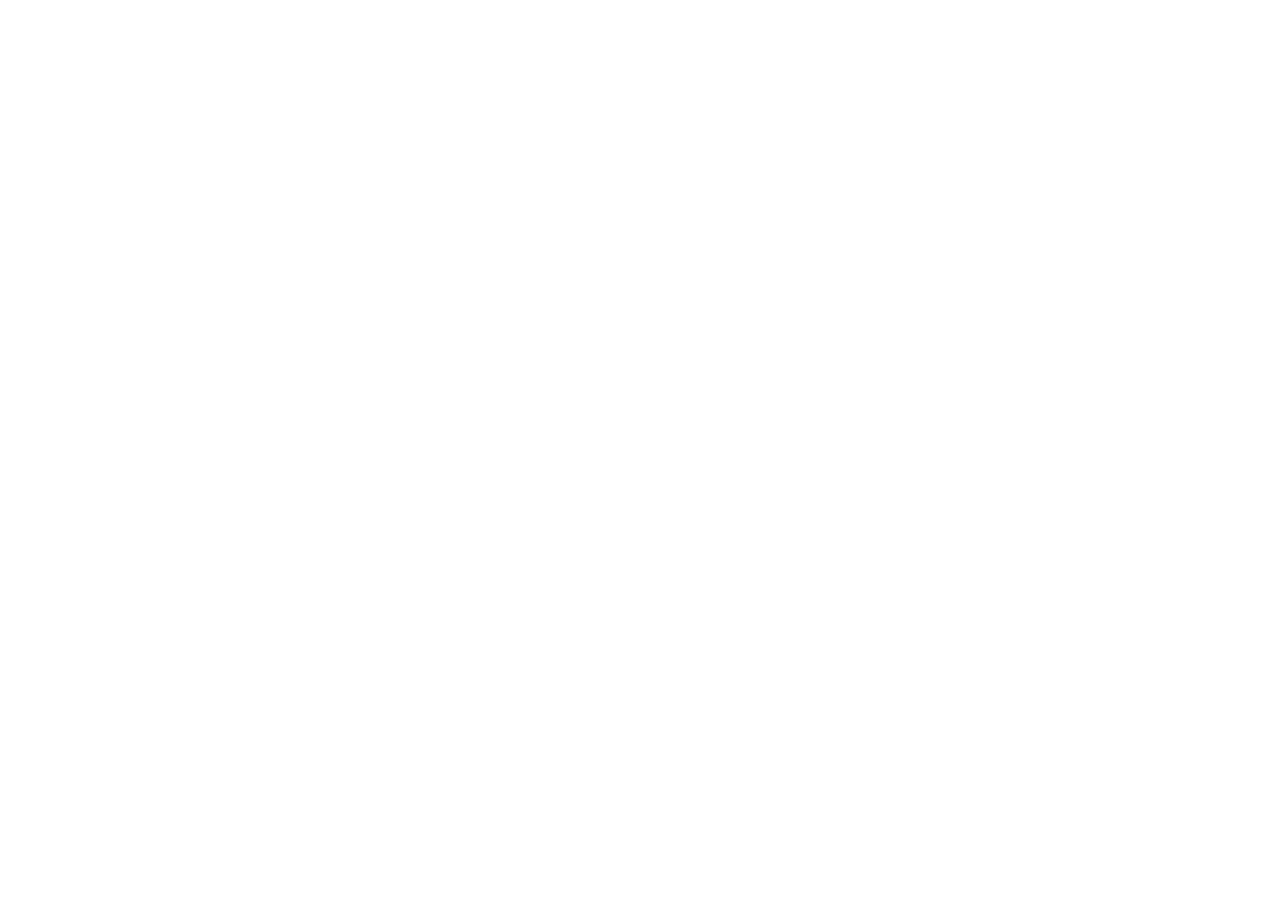
==== index.html @ e8c678ae "Added basic html files" ====
<!DOCTYPE html>
<html lang="en">
<head>
    <meta charset="UTF-8">
    <meta name="viewport" content="width=device-width, initial-scale=1.0">
    <meta name = "author" content = "Alina Tokarska">
    <title>TechHive</title>
</head>
<body>
    
</body>
</html>
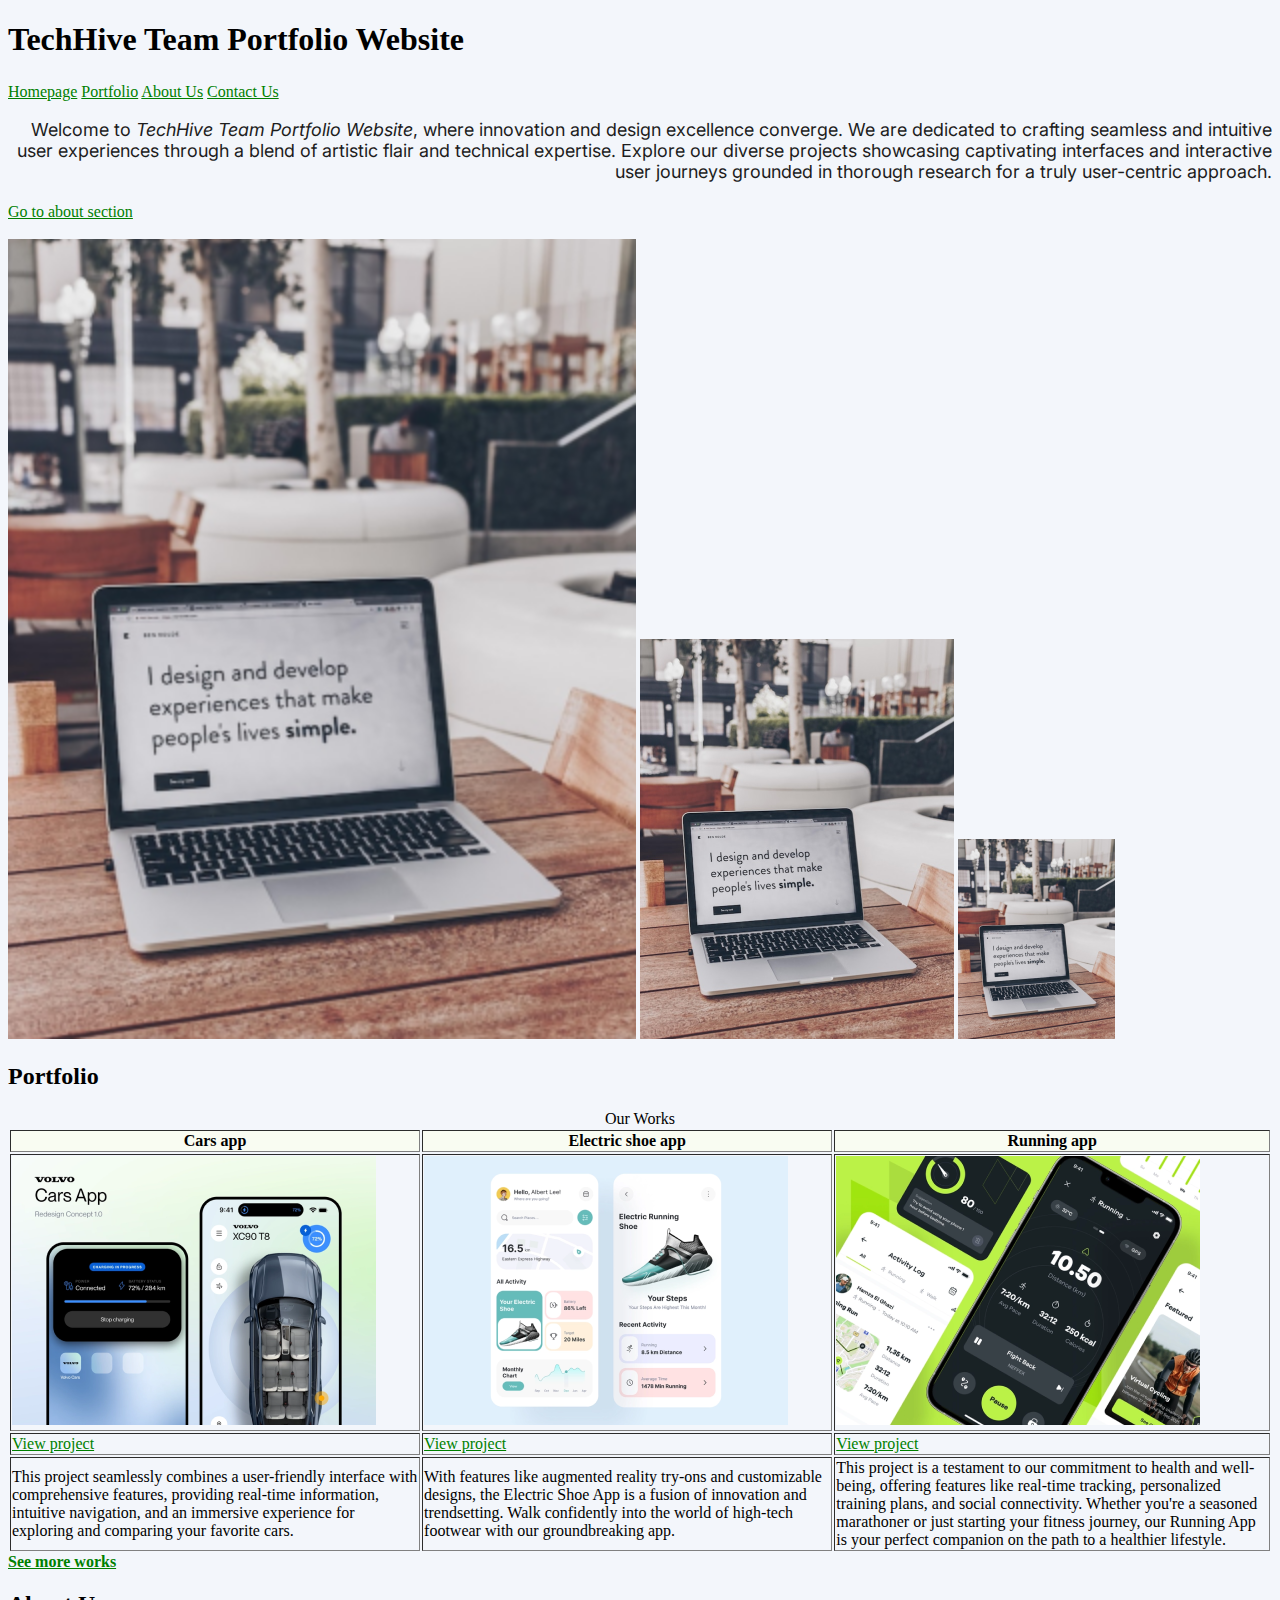
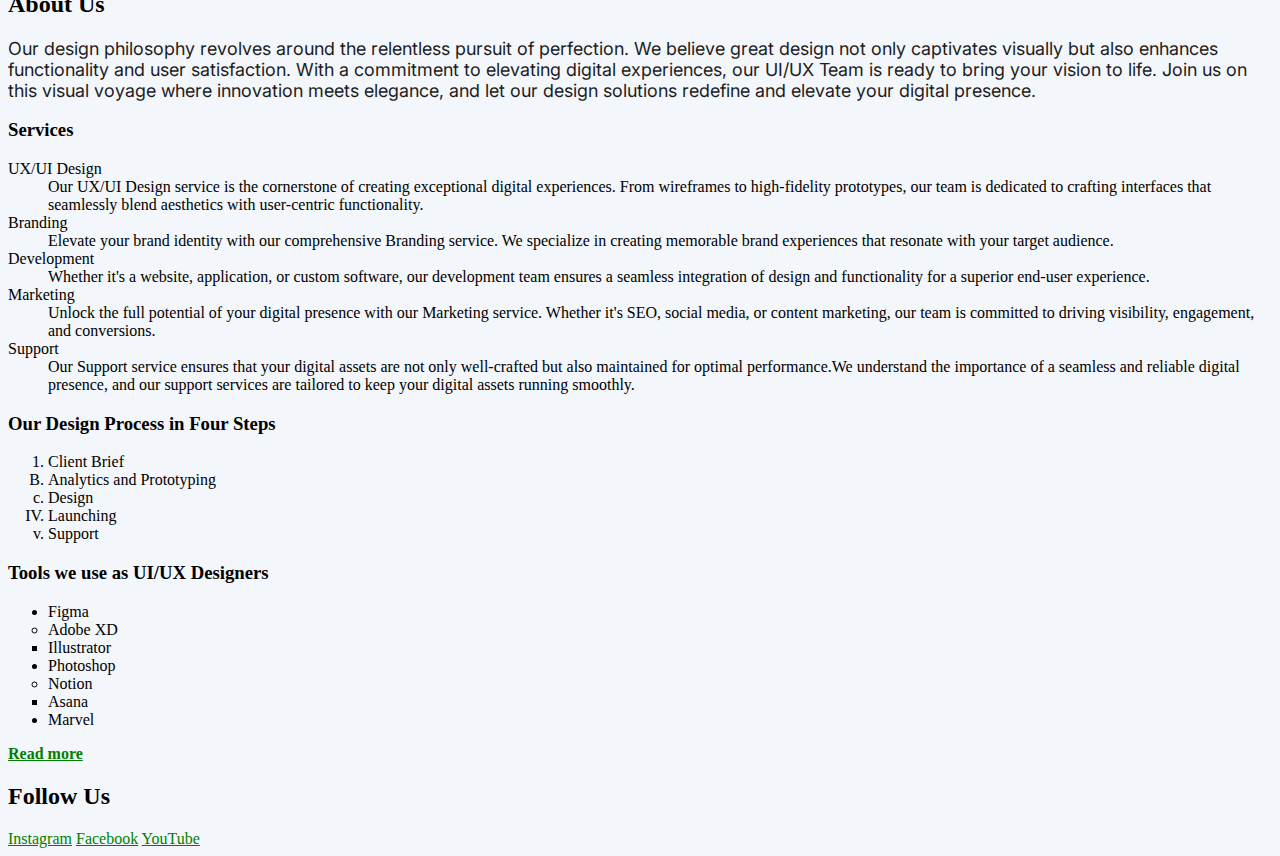
==== commit a52e4d8e: "Lab2-HTML" ====
--- a/index.html
+++ b/index.html
@@ -4,9 +4,88 @@
     <meta charset="UTF-8">
     <meta name="viewport" content="width=device-width, initial-scale=1.0">
     <meta name = "author" content = "Alina Tokarska">
+    <link rel="preconnect" href="https://fonts.googleapis.com">
+    <link rel="preconnect" href="https://fonts.gstatic.com" crossorigin>
+    <link href="https://fonts.googleapis.com/css2?family=Inter:wght@100..900&display=swap" rel="stylesheet">
     <title>TechHive</title>
 </head>
-<body>
+<body link="green" vlink="green" alink="pink" bgcolor="#F3F6FB"></body>
+    <h1>TechHive Team Portfolio Website</h1>
+    <a href="index.html">Homepage</a>
+    <a href="portfolio.html">Portfolio</a>
+    <a href="about.html">About Us</a>
+    <a href="contact.html">Contact Us</a>
+    <font face="Inter" color="#1D1D1D" size="4"><p align="right">Welcome to <i>TechHive Team Portfolio Website</i>, where innovation and design excellence converge.
+     We are dedicated to crafting seamless and intuitive user experiences through a blend of artistic flair and technical expertise. Explore our diverse projects showcasing captivating interfaces and interactive user journeys grounded in thorough research for a truly user-centric approach.</p></font>
+    <a href="#about">Go to about section</a><br><br>
+    <img src="img/Rectangle 12image.png" alt="" width="628px" height="800px">
+    <img src="img/Rectangle 12image.png" alt="">
+    <img src="img/Rectangle 12image.png" alt="" width="157px" height="200px">
+    <h2>Portfolio</h2>
+        <table border="1px solid black" frame="void">
+            <caption>Our Works</caption>
+            <tr bgcolor="#F9FCF2">
+                <th>Cars app</th>
+                <th>Electric shoe app</th>
+                <th>Running app</th>
+            </tr>
+            <tr>
+               <td><a href="img/Rectangle 11carsapp.png" target="_blank"><img src="img/Rectangle 11carsapp.png" alt=""></a></td>
+               <td><a href="img/Rectangle 11electricshoeapp.png" target="_blank"><img src="img/Rectangle 11electricshoeapp.png" alt=""></a></td>
+               <td><a href="img/Rectangle 11runningapp.png" target="_blank"><img src="img/Rectangle 11runningapp.png" alt=""></a></td>
+            </tr>
+            <tr>
+               <td><a href="project.html">View project</a></td>
+               <td><a href="project.html">View project</a></td>
+               <td><a href="project.html">View project</a></td>
+            </tr>
+            <tr>
+               <td>This project seamlessly combines a user-friendly interface with comprehensive features, providing real-time information, intuitive navigation, and an immersive experience for exploring and comparing your favorite cars. </td>
+               <td>With features like augmented reality try-ons and customizable designs, the Electric Shoe App is a fusion of innovation and trendsetting. Walk confidently into the world of high-tech footwear with our groundbreaking app.</td>
+               <td>This project is a testament to our commitment to health and well-being, offering features like real-time tracking, personalized training plans, and social connectivity. Whether you're a seasoned marathoner or just starting your fitness journey, our Running App is your perfect companion on the path to a healthier lifestyle. </td>
+            </tr>
+        </table>
+    <a href="portfolio.html#works" target="_blank"><b>See more works</b></a>
+
+    <a name="about"><h2>About Us</h2></a>
+    <font face="Inter" color="#1D1D1D" size="4"><p>Our design philosophy revolves around the relentless pursuit of perfection. We believe great design not only captivates visually but also enhances functionality and user satisfaction. With a commitment to elevating digital experiences, our UI/UX Team is ready to bring your vision to life. Join us on this visual voyage where innovation meets elegance, and let our design solutions redefine and elevate your digital presence.</p></font>
+    <h3>Services</h3>
+    <dl>
+        <dt>UX/UI Design</dt>
+        <dd>Our UX/UI Design service is the cornerstone of creating exceptional digital experiences. From wireframes to high-fidelity prototypes, our team is dedicated to crafting interfaces that seamlessly blend aesthetics with user-centric functionality. </dd>
+        <dt>Branding</dt>
+        <dd>Elevate your brand identity with our comprehensive Branding service. We specialize in creating memorable brand experiences that resonate with your target audience.</dd>
+        <dt>Development</dt>
+        <dd>Whether it's a website, application, or custom software, our development team ensures a seamless integration of design and functionality for a superior end-user experience.</dd>
+        <dt>Marketing</dt>
+        <dd>Unlock the full potential of your digital presence with our Marketing service. Whether it's SEO, social media, or content marketing, our team is committed to driving visibility, engagement, and conversions.</dd>
+        <dt>Support</dt>
+        <dd>Our Support service ensures that your digital assets are not only well-crafted but also maintained for optimal performance.We understand the importance of a seamless and reliable digital presence, and our support services are tailored to keep your digital assets running smoothly.</dd>
+    </dl>
+    <h3>Our Design Process in Four Steps</h3>
+    <ol>
+        <li>Client Brief</li>
+        <li type="A">Analytics and Prototyping</li>
+        <li type="a">Design</li>
+        <li type="I">Launching</li>
+        <li type="i">Support</li>
+    </ol>
+    <h3>Tools we use as UI/UX Designers</h3>
+    <ul>
+        <li>Figma</li>
+        <li type="circle">Adobe XD</li>
+        <li type="square">Illustrator</li>
+        <li>Photoshop</li>
+        <li type="circle">Notion</li>
+        <li type="square">Asana</li>
+        <li>Marvel</li>
+    </ul>
+    <a href="about.html" target="_blank"><b>Read more</b></a>
+
+    <h2>Follow Us</h2>
+    <a href="https://www.google.com.ua/?hl=uk">Instagram</a>
+    <a href="https://www.google.com.ua/?hl=uk">Facebook</a>
+    <a href="https://www.google.com.ua/?hl=uk">YouTube</a>
     
 </body>
 </html>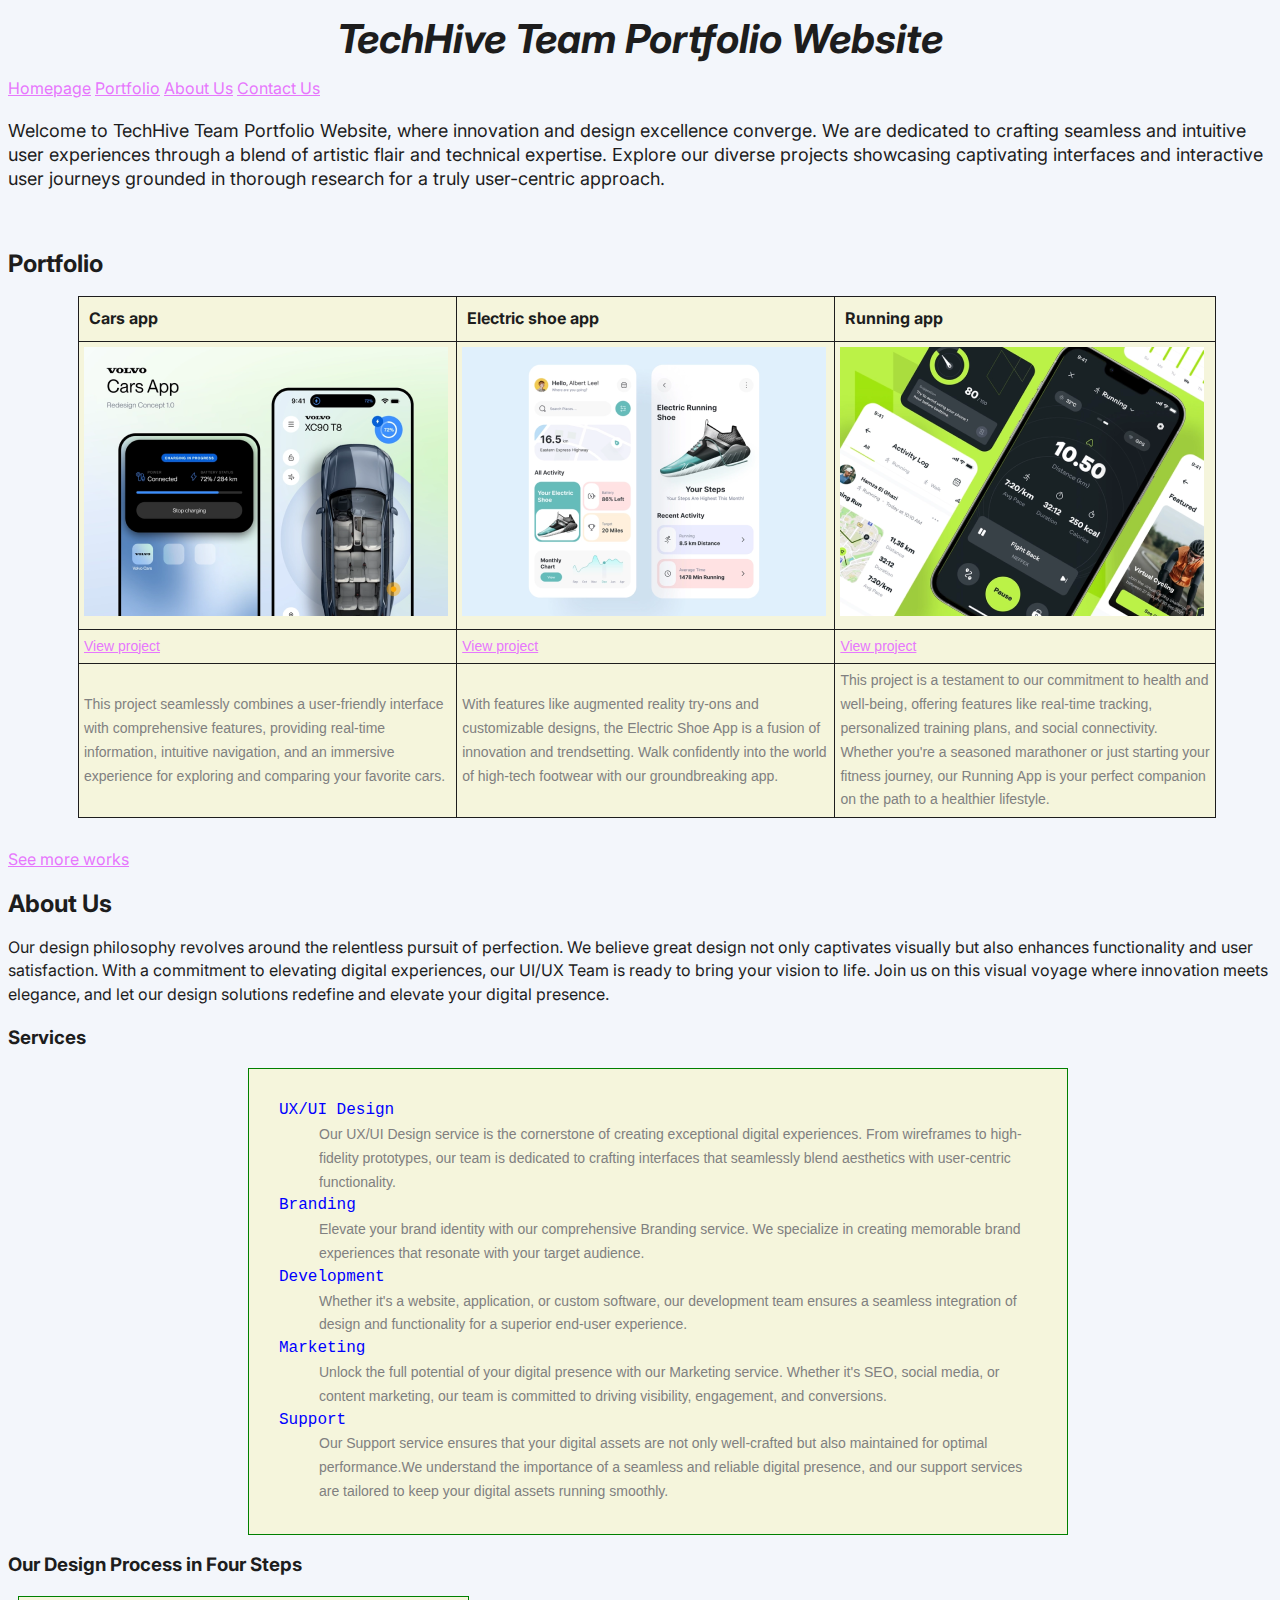
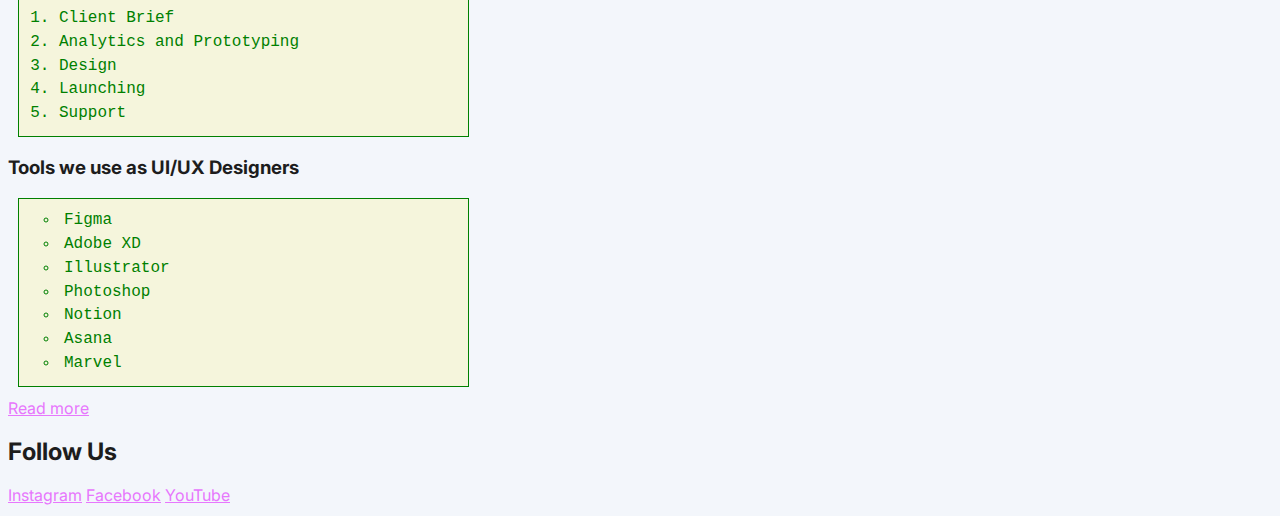
==== commit 93a2a9fd: "Lab3-CSS" ====
--- a/index.html
+++ b/index.html
@@ -4,35 +4,34 @@
     <meta charset="UTF-8">
     <meta name="viewport" content="width=device-width, initial-scale=1.0">
     <meta name = "author" content = "Alina Tokarska">
-    <link rel="preconnect" href="https://fonts.googleapis.com">
-    <link rel="preconnect" href="https://fonts.gstatic.com" crossorigin>
-    <link href="https://fonts.googleapis.com/css2?family=Inter:wght@100..900&display=swap" rel="stylesheet">
+    <link rel="stylesheet" href="styles.css" type="text/css">
     <title>TechHive</title>
+    <style>
+        a {
+            color: rgb(231, 119, 253) !important;
+        }
+    </style>
 </head>
-<body link="green" vlink="green" alink="pink" bgcolor="#F3F6FB"></body>
-    <h1>TechHive Team Portfolio Website</h1>
-    <a href="index.html">Homepage</a>
-    <a href="portfolio.html">Portfolio</a>
-    <a href="about.html">About Us</a>
-    <a href="contact.html">Contact Us</a>
-    <font face="Inter" color="#1D1D1D" size="4"><p align="right">Welcome to <i>TechHive Team Portfolio Website</i>, where innovation and design excellence converge.
+<body ></body>
+    <h1 id="main-header">TechHive Team Portfolio Website</h1>
+    <a href="index.html" class="nav">Homepage</a>
+    <a href="portfolio.html" class="nav">Portfolio</a>
+    <a href="about.html" class="nav">About Us</a>
+    <a href="contact.html" class="nav">Contact Us</a>
+    <p style="font-size: 18px;">Welcome to TechHive Team Portfolio Website, where innovation and design excellence converge.
      We are dedicated to crafting seamless and intuitive user experiences through a blend of artistic flair and technical expertise. Explore our diverse projects showcasing captivating interfaces and interactive user journeys grounded in thorough research for a truly user-centric approach.</p></font>
-    <a href="#about">Go to about section</a><br><br>
-    <img src="img/Rectangle 12image.png" alt="" width="628px" height="800px">
-    <img src="img/Rectangle 12image.png" alt="">
-    <img src="img/Rectangle 12image.png" alt="" width="157px" height="200px">
+   <br>
     <h2>Portfolio</h2>
-        <table border="1px solid black" frame="void">
-            <caption>Our Works</caption>
-            <tr bgcolor="#F9FCF2">
+        <table>
+            <tr>
                 <th>Cars app</th>
                 <th>Electric shoe app</th>
                 <th>Running app</th>
             </tr>
             <tr>
-               <td><a href="img/Rectangle 11carsapp.png" target="_blank"><img src="img/Rectangle 11carsapp.png" alt=""></a></td>
-               <td><a href="img/Rectangle 11electricshoeapp.png" target="_blank"><img src="img/Rectangle 11electricshoeapp.png" alt=""></a></td>
-               <td><a href="img/Rectangle 11runningapp.png" target="_blank"><img src="img/Rectangle 11runningapp.png" alt=""></a></td>
+               <td><img src="img/Rectangle 11carsapp.png" alt=""></td>
+               <td><img src="img/Rectangle 11electricshoeapp.png" alt=""></td>
+               <td><img src="img/Rectangle 11runningapp.png" alt=""></td>
             </tr>
             <tr>
                <td><a href="project.html">View project</a></td>
@@ -45,10 +44,10 @@
                <td>This project is a testament to our commitment to health and well-being, offering features like real-time tracking, personalized training plans, and social connectivity. Whether you're a seasoned marathoner or just starting your fitness journey, our Running App is your perfect companion on the path to a healthier lifestyle. </td>
             </tr>
         </table>
-    <a href="portfolio.html#works" target="_blank"><b>See more works</b></a>
+    <a href="portfolio.html#works" target="_blank" >See more works</a>
 
-    <a name="about"><h2>About Us</h2></a>
-    <font face="Inter" color="#1D1D1D" size="4"><p>Our design philosophy revolves around the relentless pursuit of perfection. We believe great design not only captivates visually but also enhances functionality and user satisfaction. With a commitment to elevating digital experiences, our UI/UX Team is ready to bring your vision to life. Join us on this visual voyage where innovation meets elegance, and let our design solutions redefine and elevate your digital presence.</p></font>
+    <h2>About Us</h2>
+    <p>Our design philosophy revolves around the relentless pursuit of perfection. We believe great design not only captivates visually but also enhances functionality and user satisfaction. With a commitment to elevating digital experiences, our UI/UX Team is ready to bring your vision to life. Join us on this visual voyage where innovation meets elegance, and let our design solutions redefine and elevate your digital presence.</p>
     <h3>Services</h3>
     <dl>
         <dt>UX/UI Design</dt>
@@ -65,22 +64,22 @@
     <h3>Our Design Process in Four Steps</h3>
     <ol>
         <li>Client Brief</li>
-        <li type="A">Analytics and Prototyping</li>
-        <li type="a">Design</li>
-        <li type="I">Launching</li>
-        <li type="i">Support</li>
+        <li>Analytics and Prototyping</li>
+        <li>Design</li>
+        <li>Launching</li>
+        <li>Support</li>
     </ol>
     <h3>Tools we use as UI/UX Designers</h3>
     <ul>
         <li>Figma</li>
-        <li type="circle">Adobe XD</li>
-        <li type="square">Illustrator</li>
+        <li>Adobe XD</li>
+        <li>Illustrator</li>
         <li>Photoshop</li>
-        <li type="circle">Notion</li>
-        <li type="square">Asana</li>
+        <li>Notion</li>
+        <li>Asana</li>
         <li>Marvel</li>
     </ul>
-    <a href="about.html" target="_blank"><b>Read more</b></a>
+    <a href="about.html" target="_blank">Read more</a>
 
     <h2>Follow Us</h2>
     <a href="https://www.google.com.ua/?hl=uk">Instagram</a>
--- a/styles.css
+++ b/styles.css
@@ -0,0 +1,94 @@
+@import url('https://fonts.googleapis.com/css2?family=Inter:wght@100..900&display=swap');
+
+body{
+    font-family: "Inter", sans-serif;
+    font-size: 16px;
+    color: #1D1D1D;
+    font-style: normal;
+    line-height: 23.8px;
+    text-align: left;
+    background-color: #F3F6FB;
+}
+
+.nav{
+    color: green;
+}
+
+#main-header{
+    font-style: italic;
+    text-align: center;
+    font-size: 40px;
+}
+
+
+ul{
+    width: 30%;
+    height: 30%;
+    color: green;
+    font-family: monospace;
+    margin: 10px;
+    border: 1px solid green;
+    background-color:beige;
+    padding: 10px 30px 10px 40px ;
+}
+ul li{
+    padding-left: 5px;
+    list-style-type:circle;
+}
+
+
+
+ol{
+    width: 30%;
+    height: 30%;
+    color: green;
+    font-family: monospace;
+    margin: 10px;
+    border: 1px solid green;
+    background-color:beige;
+    padding: 10px 30px 10px 40px ;
+}
+
+
+
+dl{
+    width: 60%;
+    height: 60%;
+    color: green;
+    font-family: monospace;
+    margin-left: 240px;
+    border: 1px solid green;
+    background-color:beige;
+    padding: 30px;
+}
+dt{
+    color: blue;
+}
+dd{
+    color: gray;
+    font-family: Verdana, Geneva, Tahoma, sans-serif;
+    font-size: 14px;
+}
+
+
+
+table,td,th{
+    border: 1px solid #1D1D1D;
+    border-collapse: collapse;
+}
+table{
+    width: 90%;
+    height: 70%;
+    color: gray;
+    margin: 10px 0px 30px 70px ;
+    background-color: beige;
+}
+td{
+    font-size: 14px;
+    font-family: Verdana, Geneva, Tahoma, sans-serif;
+    padding: 5px;
+}
+th{
+    color: #1D1D1D;
+    padding: 10px;
+}
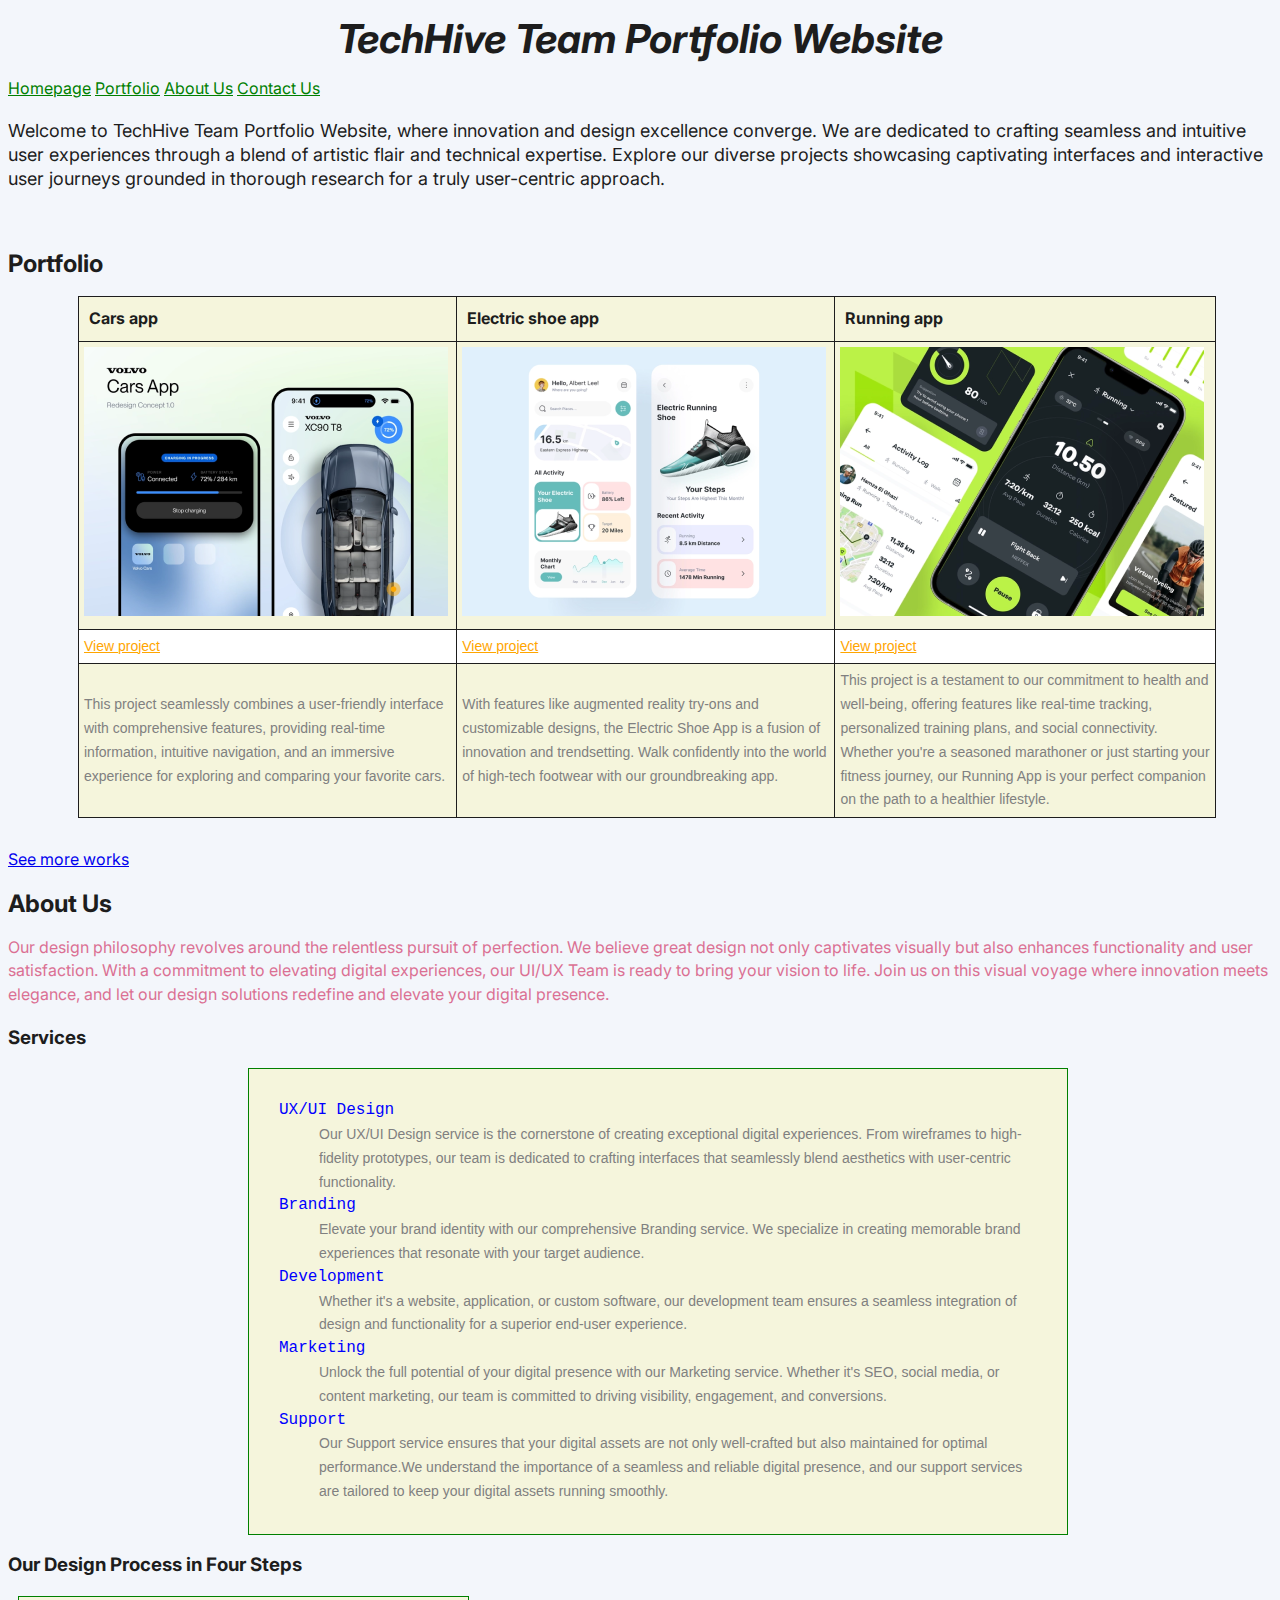
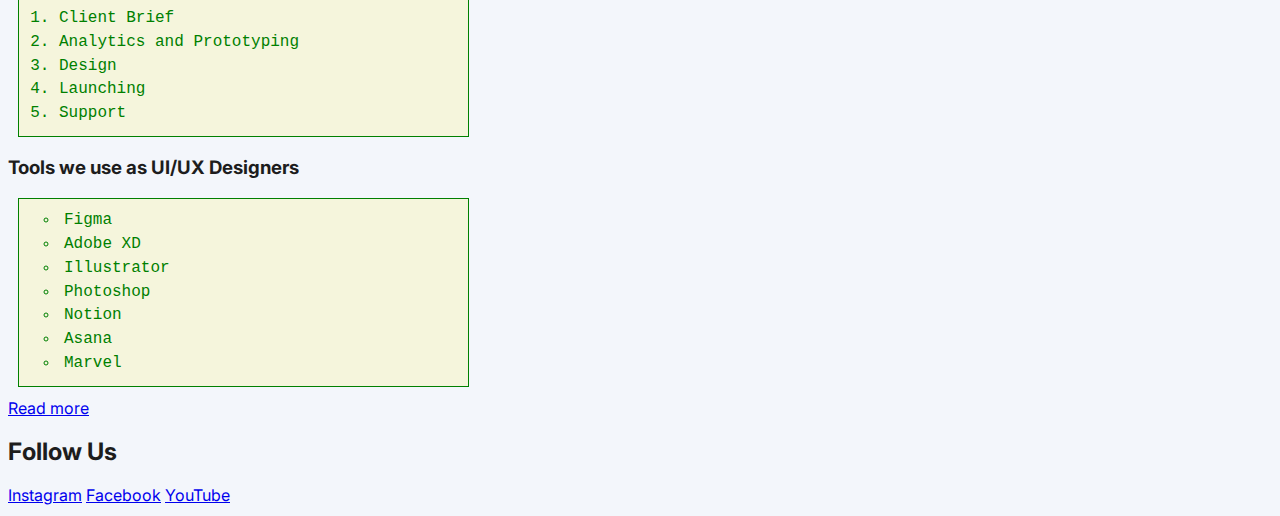
==== commit c608b40d: "Lab4-selectors" ====
--- a/index.html
+++ b/index.html
@@ -6,47 +6,45 @@
     <meta name = "author" content = "Alina Tokarska">
     <link rel="stylesheet" href="styles.css" type="text/css">
     <title>TechHive</title>
-    <style>
-        a {
-            color: rgb(231, 119, 253) !important;
-        }
-    </style>
 </head>
 <body ></body>
     <h1 id="main-header">TechHive Team Portfolio Website</h1>
-    <a href="index.html" class="nav">Homepage</a>
-    <a href="portfolio.html" class="nav">Portfolio</a>
-    <a href="about.html" class="nav">About Us</a>
-    <a href="contact.html" class="nav">Contact Us</a>
+    <div class="nav">
+        <a href="index.html">Homepage</a>
+        <a href="portfolio.html">Portfolio</a>
+        <a href="about.html">About Us</a>
+        <a href="contact.html">Contact Us</a>
+    </div>
+   
     <p style="font-size: 18px;">Welcome to TechHive Team Portfolio Website, where innovation and design excellence converge.
      We are dedicated to crafting seamless and intuitive user experiences through a blend of artistic flair and technical expertise. Explore our diverse projects showcasing captivating interfaces and interactive user journeys grounded in thorough research for a truly user-centric approach.</p></font>
    <br>
     <h2>Portfolio</h2>
         <table>
-            <tr>
+            <tr >
                 <th>Cars app</th>
                 <th>Electric shoe app</th>
                 <th>Running app</th>
             </tr>
-            <tr>
-               <td><img src="img/Rectangle 11carsapp.png" alt=""></td>
+            <tr >
+               <td ><img src="img/Rectangle 11carsapp.png" alt=""></td>
                <td><img src="img/Rectangle 11electricshoeapp.png" alt=""></td>
-               <td><img src="img/Rectangle 11runningapp.png" alt=""></td>
+               <td ><img src="img/Rectangle 11runningapp.png" alt=""></td>
             </tr>
-            <tr>
+            <tr class="row-white">
                <td><a href="project.html">View project</a></td>
                <td><a href="project.html">View project</a></td>
                <td><a href="project.html">View project</a></td>
             </tr>
             <tr>
-               <td>This project seamlessly combines a user-friendly interface with comprehensive features, providing real-time information, intuitive navigation, and an immersive experience for exploring and comparing your favorite cars. </td>
+               <td >This project seamlessly combines a user-friendly interface with comprehensive features, providing real-time information, intuitive navigation, and an immersive experience for exploring and comparing your favorite cars. </td>
                <td>With features like augmented reality try-ons and customizable designs, the Electric Shoe App is a fusion of innovation and trendsetting. Walk confidently into the world of high-tech footwear with our groundbreaking app.</td>
                <td>This project is a testament to our commitment to health and well-being, offering features like real-time tracking, personalized training plans, and social connectivity. Whether you're a seasoned marathoner or just starting your fitness journey, our Running App is your perfect companion on the path to a healthier lifestyle. </td>
             </tr>
         </table>
     <a href="portfolio.html#works" target="_blank" >See more works</a>
 
-    <h2>About Us</h2>
+    <h2 id="aboutHeader">About Us</h2>
     <p>Our design philosophy revolves around the relentless pursuit of perfection. We believe great design not only captivates visually but also enhances functionality and user satisfaction. With a commitment to elevating digital experiences, our UI/UX Team is ready to bring your vision to life. Join us on this visual voyage where innovation meets elegance, and let our design solutions redefine and elevate your digital presence.</p>
     <h3>Services</h3>
     <dl>
--- a/styles.css
+++ b/styles.css
@@ -10,9 +10,20 @@
     background-color: #F3F6FB;
 }
 
-.nav{
+
+.nav a{
     color: green;
 }
+
+#aboutHeader+p{
+    color: palevioletred;
+}
+
+td>a{
+    color: orange;
+}
+
+
 
 #main-header{
     font-style: italic;
@@ -92,3 +103,7 @@
     color: #1D1D1D;
     padding: 10px;
 }
+
+.row-white>td{
+    background-color: white;
+}
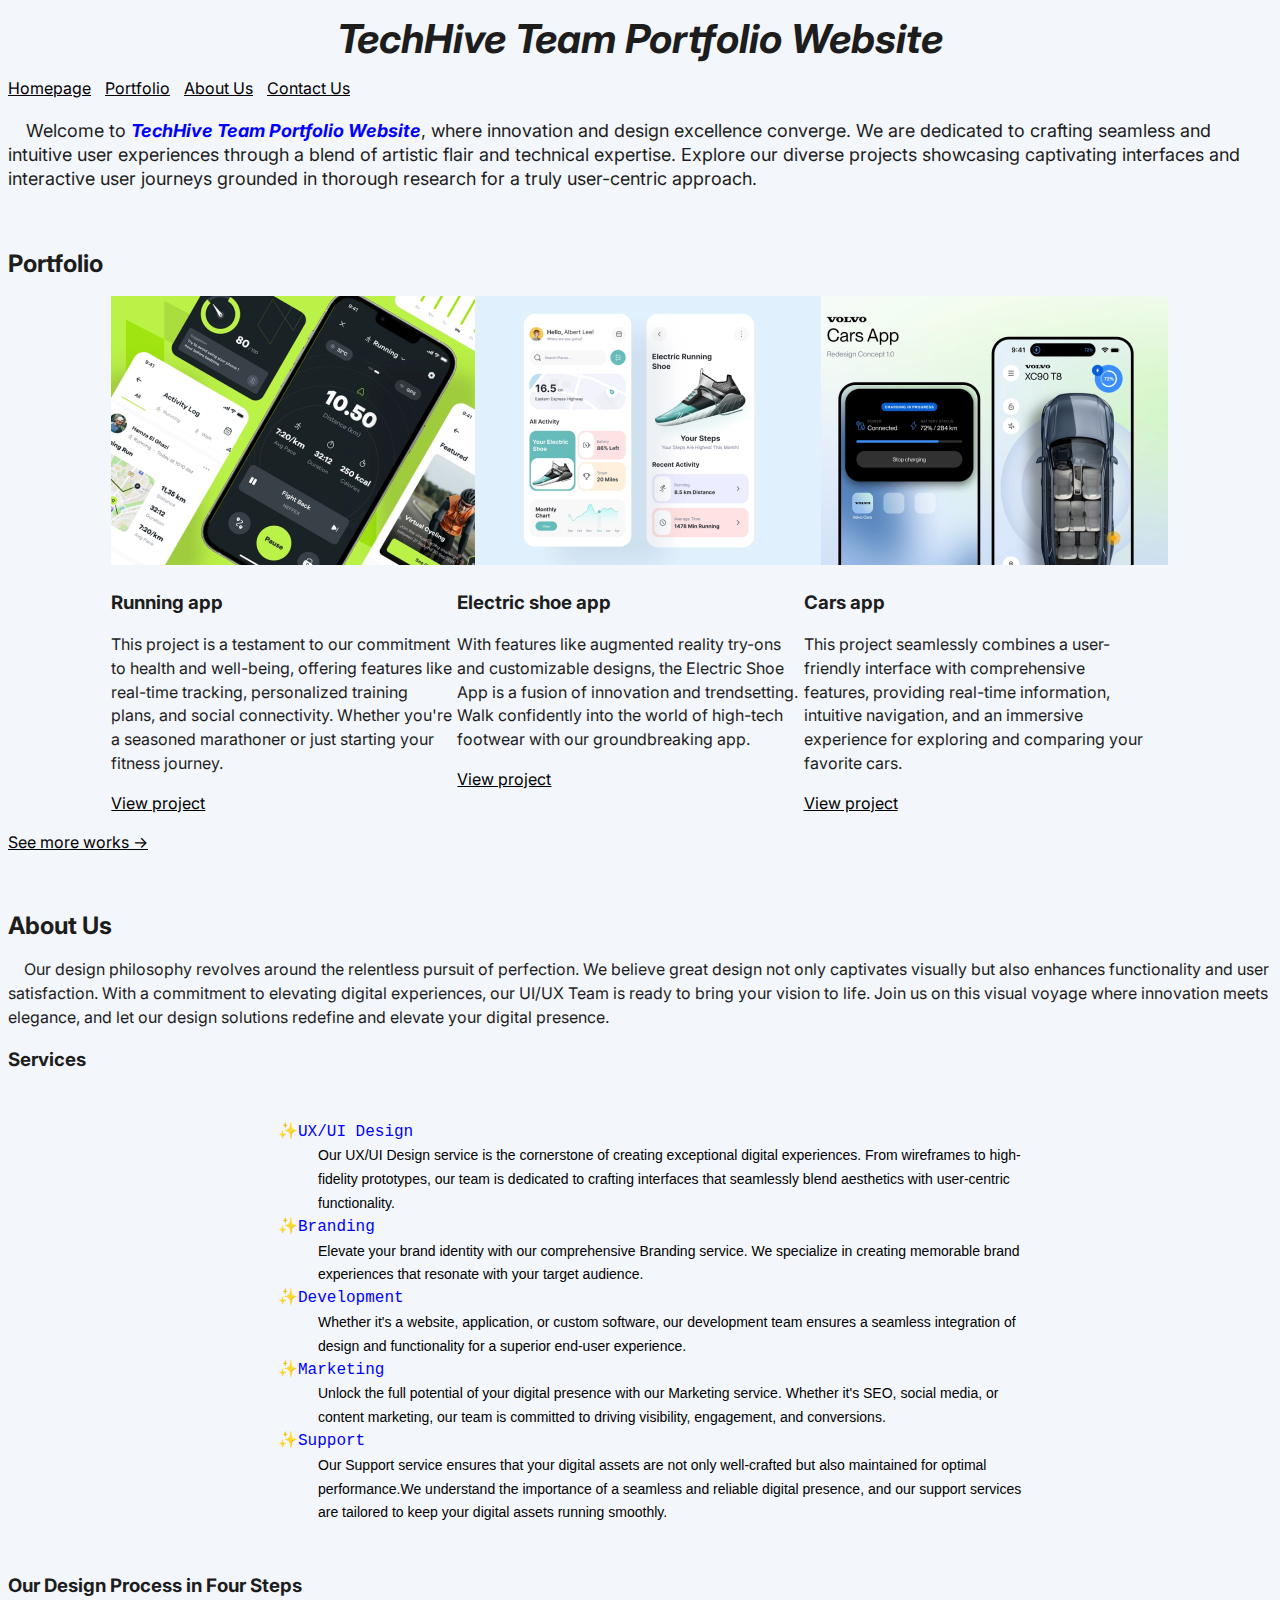
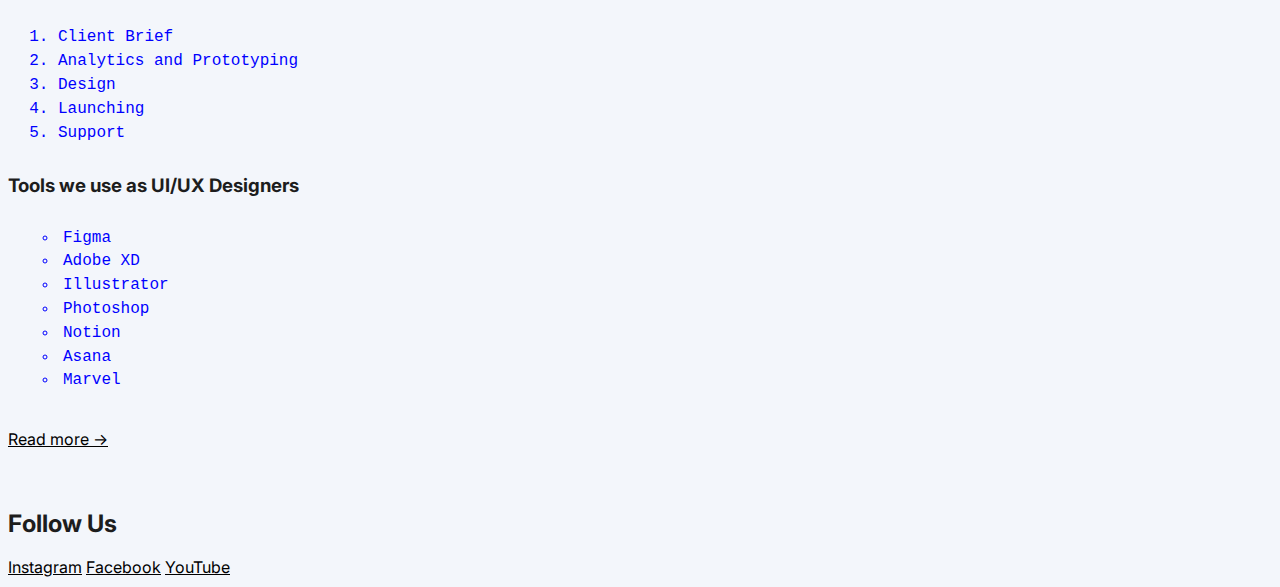
==== commit dbec207f: "Lab5-pseudoclasses" ====
--- a/index.html
+++ b/index.html
@@ -7,7 +7,7 @@
     <link rel="stylesheet" href="styles.css" type="text/css">
     <title>TechHive</title>
 </head>
-<body ></body>
+<body >
     <h1 id="main-header">TechHive Team Portfolio Website</h1>
     <div class="nav">
         <a href="index.html">Homepage</a>
@@ -16,37 +16,39 @@
         <a href="contact.html">Contact Us</a>
     </div>
    
-    <p style="font-size: 18px;">Welcome to TechHive Team Portfolio Website, where innovation and design excellence converge.
+    <p style="font-size: 18px;">Welcome to <span>TechHive Team Portfolio Website</span>, where innovation and design excellence converge.
      We are dedicated to crafting seamless and intuitive user experiences through a blend of artistic flair and technical expertise. Explore our diverse projects showcasing captivating interfaces and interactive user journeys grounded in thorough research for a truly user-centric approach.</p></font>
    <br>
     <h2>Portfolio</h2>
-        <table>
-            <tr >
-                <th>Cars app</th>
-                <th>Electric shoe app</th>
-                <th>Running app</th>
-            </tr>
-            <tr >
-               <td ><img src="img/Rectangle 11carsapp.png" alt=""></td>
-               <td><img src="img/Rectangle 11electricshoeapp.png" alt=""></td>
-               <td ><img src="img/Rectangle 11runningapp.png" alt=""></td>
-            </tr>
-            <tr class="row-white">
-               <td><a href="project.html">View project</a></td>
-               <td><a href="project.html">View project</a></td>
-               <td><a href="project.html">View project</a></td>
-            </tr>
-            <tr>
-               <td >This project seamlessly combines a user-friendly interface with comprehensive features, providing real-time information, intuitive navigation, and an immersive experience for exploring and comparing your favorite cars. </td>
-               <td>With features like augmented reality try-ons and customizable designs, the Electric Shoe App is a fusion of innovation and trendsetting. Walk confidently into the world of high-tech footwear with our groundbreaking app.</td>
-               <td>This project is a testament to our commitment to health and well-being, offering features like real-time tracking, personalized training plans, and social connectivity. Whether you're a seasoned marathoner or just starting your fitness journey, our Running App is your perfect companion on the path to a healthier lifestyle. </td>
-            </tr>
-        </table>
-    <a href="portfolio.html#works" target="_blank" >See more works</a>
+        <div class="projects">
+            <div>
+                <img src="img/Rectangle 11carsapp.png" alt="">
+                <h3>Cars app</h3>
+                <p>This project seamlessly combines a user-friendly interface with comprehensive features, providing real-time information, intuitive navigation, and an immersive experience for exploring and comparing your favorite cars.</p>
+                <a href="project.html">View project</a>
+            </div>
+            <div>
+                <img src="img/Rectangle 11electricshoeapp.png" alt="">
+                <h3>Electric shoe app</h3>
+                <p>With features like augmented reality try-ons and customizable designs, the Electric Shoe App is a fusion of innovation and trendsetting. Walk confidently into the world of high-tech footwear with our groundbreaking app.</p>
+                <a href="project.html">View project</a>
+            </div>
+            <div>
+                <img src="img/Rectangle 11runningapp.png" alt="">
+                <h3>Running app</h3>
+                <p>This project is a testament to our commitment to health and well-being, offering features like real-time tracking, personalized training plans, and social connectivity. Whether you're a seasoned marathoner or just starting your fitness journey.</p>
+                <a href="project.html">View project</a>
+            </div>
+    </div>
 
-    <h2 id="aboutHeader">About Us</h2>
-    <p>Our design philosophy revolves around the relentless pursuit of perfection. We believe great design not only captivates visually but also enhances functionality and user satisfaction. With a commitment to elevating digital experiences, our UI/UX Team is ready to bring your vision to life. Join us on this visual voyage where innovation meets elegance, and let our design solutions redefine and elevate your digital presence.</p>
-    <h3>Services</h3>
+<div class="see-more">
+    <a href="portfolio.html#works" target="_blank"  >See more works</a>
+</div>
+        <h2 id="aboutHeader">About Us</h2>
+        <p>Our design philosophy revolves around the relentless pursuit of perfection. We believe great design not only captivates visually but also enhances functionality and user satisfaction. With a commitment to elevating digital experiences, our UI/UX Team is ready to bring your vision to life. Join us on this visual voyage where innovation meets elegance, and let our design solutions redefine and elevate your digital presence.</p>
+        <h3>Services</h3>
+    
+  
     <dl>
         <dt>UX/UI Design</dt>
         <dd>Our UX/UI Design service is the cornerstone of creating exceptional digital experiences. From wireframes to high-fidelity prototypes, our team is dedicated to crafting interfaces that seamlessly blend aesthetics with user-centric functionality. </dd>
@@ -77,7 +79,10 @@
         <li>Asana</li>
         <li>Marvel</li>
     </ul>
-    <a href="about.html" target="_blank">Read more</a>
+    
+    <div class="see-more">
+        <a href="about.html" target="_blank">Read more</a>
+    </div>
 
     <h2>Follow Us</h2>
     <a href="https://www.google.com.ua/?hl=uk">Instagram</a>
--- a/styles.css
+++ b/styles.css
@@ -10,18 +10,69 @@
     background-color: #F3F6FB;
 }
 
-
 .nav a{
-    color: green;
+    margin-right: 10px;
 }
 
-#aboutHeader+p{
-    color: palevioletred;
+
+
+
+
+/* lab5 */
+a:link{
+    color: black;
+}
+a:visited{
+    color:gray;
+}
+a:active{
+    color:yellow;
+}
+a:hover{
+    color:rgb(128, 128, 251);
+}
+span{
+    color: blue;
+    font-style: italic;
+    font-weight: bold;
+}
+.projects div{
+    float: right;
+    width: 30%;
+    margin-right: 0.3em;
+  
+}
+div.projects{
+    width: 90%;
+    position: relative;
+    left: 0.25em;
+}
+#aboutHeader{
+    clear: right;
+}
+.see-more{
+    clear: right;
+    padding-top: 15px;
+    padding-bottom: 40px;
+}
+p{
+    text-indent: 1em;
+}
+p:first-child{
+    text-indent: 0;
+}
+.projects p{
+    text-indent: 0;
+}
+.see-more a:after{
+    content: " →";
+}
+dt:before{
+    content:"✨";
 }
 
-td>a{
-    color: orange;
-}
+
+
 
 
 
@@ -35,11 +86,9 @@
 ul{
     width: 30%;
     height: 30%;
-    color: green;
+    color: blue;
     font-family: monospace;
     margin: 10px;
-    border: 1px solid green;
-    background-color:beige;
     padding: 10px 30px 10px 40px ;
 }
 ul li{
@@ -52,11 +101,9 @@
 ol{
     width: 30%;
     height: 30%;
-    color: green;
+    color: blue;
     font-family: monospace;
     margin: 10px;
-    border: 1px solid green;
-    background-color:beige;
     padding: 10px 30px 10px 40px ;
 }
 
@@ -65,18 +112,15 @@
 dl{
     width: 60%;
     height: 60%;
-    color: green;
     font-family: monospace;
     margin-left: 240px;
-    border: 1px solid green;
-    background-color:beige;
     padding: 30px;
 }
 dt{
     color: blue;
 }
 dd{
-    color: gray;
+    color: rgb(0, 0, 0);
     font-family: Verdana, Geneva, Tahoma, sans-serif;
     font-size: 14px;
 }
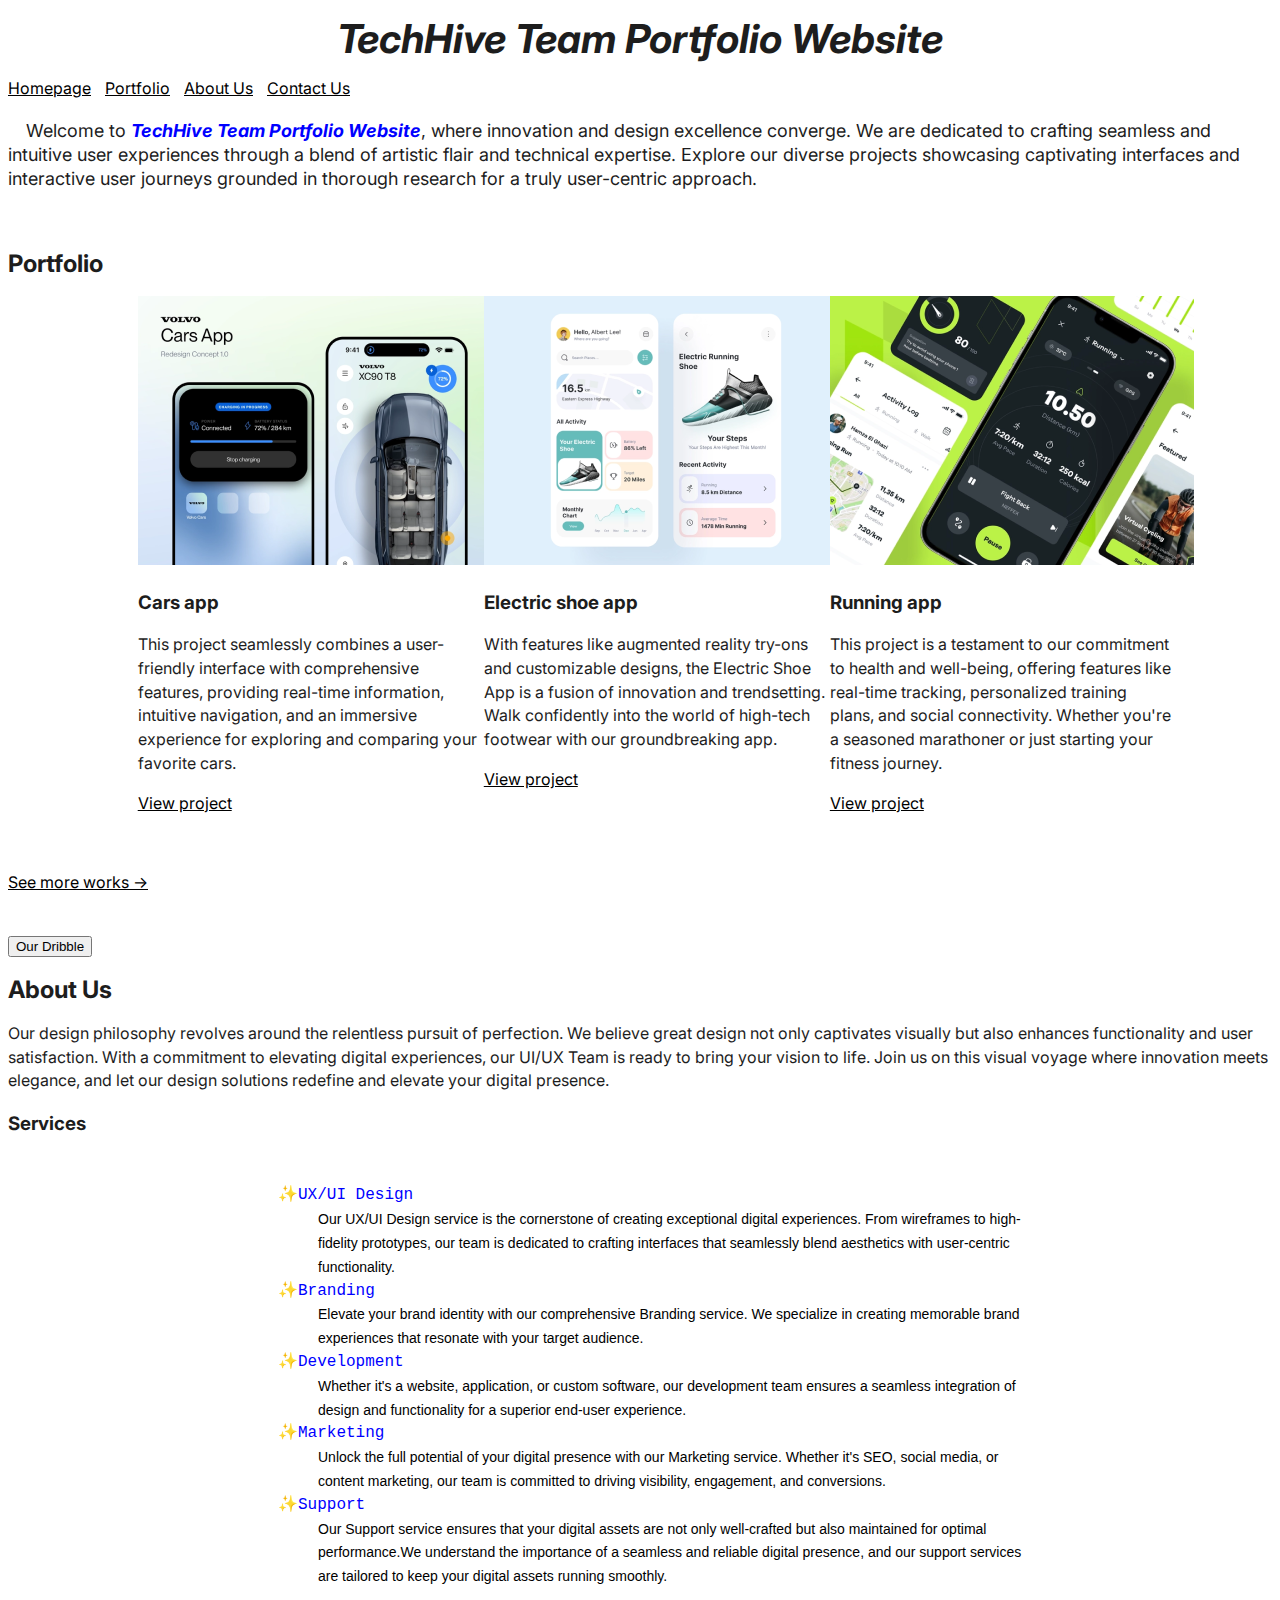
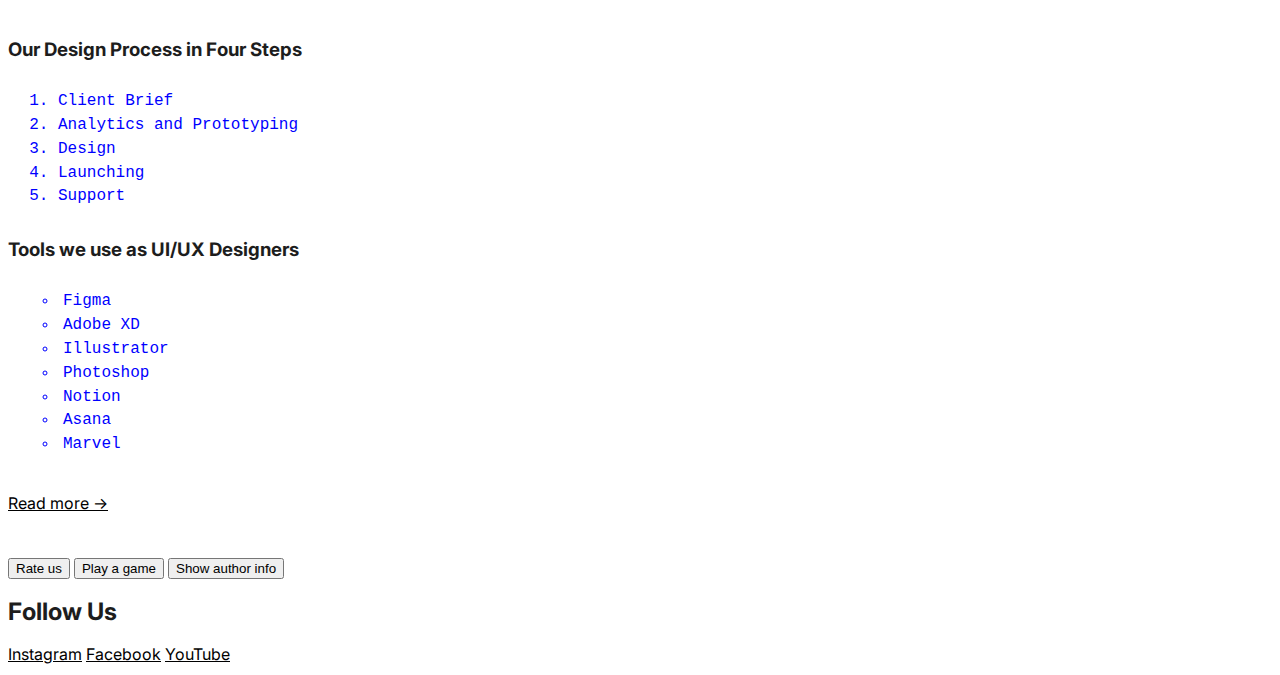
==== commit 054e127f: "Lab6-basicJS" ====
--- a/index.html
+++ b/index.html
@@ -15,9 +15,11 @@
         <a href="about.html">About Us</a>
         <a href="contact.html">Contact Us</a>
     </div>
-   
+   <div>
     <p style="font-size: 18px;">Welcome to <span>TechHive Team Portfolio Website</span>, where innovation and design excellence converge.
-     We are dedicated to crafting seamless and intuitive user experiences through a blend of artistic flair and technical expertise. Explore our diverse projects showcasing captivating interfaces and interactive user journeys grounded in thorough research for a truly user-centric approach.</p></font>
+        We are dedicated to crafting seamless and intuitive user experiences through a blend of artistic flair and technical expertise. Explore our diverse projects showcasing captivating interfaces and interactive user journeys grounded in thorough research for a truly user-centric approach.</p>
+   </div>
+  
    <br>
     <h2>Portfolio</h2>
         <div class="projects">
@@ -44,12 +46,15 @@
 <div class="see-more">
     <a href="portfolio.html#works" target="_blank"  >See more works</a>
 </div>
-        <h2 id="aboutHeader">About Us</h2>
-        <p>Our design philosophy revolves around the relentless pursuit of perfection. We believe great design not only captivates visually but also enhances functionality and user satisfaction. With a commitment to elevating digital experiences, our UI/UX Team is ready to bring your vision to life. Join us on this visual voyage where innovation meets elegance, and let our design solutions redefine and elevate your digital presence.</p>
-        <h3>Services</h3>
+<button onclick="changeLoc()">Our Dribble</button>
+
+
+<h2 id="aboutHeader">About Us</h2>
+<p>Our design philosophy revolves around the relentless pursuit of perfection. We believe great design not only captivates visually but also enhances functionality and user satisfaction. With a commitment to elevating digital experiences, our UI/UX Team is ready to bring your vision to life. Join us on this visual voyage where innovation meets elegance, and let our design solutions redefine and elevate your digital presence.</p>
+<h3>Services</h3>
     
   
-    <dl>
+<dl>
         <dt>UX/UI Design</dt>
         <dd>Our UX/UI Design service is the cornerstone of creating exceptional digital experiences. From wireframes to high-fidelity prototypes, our team is dedicated to crafting interfaces that seamlessly blend aesthetics with user-centric functionality. </dd>
         <dt>Branding</dt>
@@ -60,17 +65,17 @@
         <dd>Unlock the full potential of your digital presence with our Marketing service. Whether it's SEO, social media, or content marketing, our team is committed to driving visibility, engagement, and conversions.</dd>
         <dt>Support</dt>
         <dd>Our Support service ensures that your digital assets are not only well-crafted but also maintained for optimal performance.We understand the importance of a seamless and reliable digital presence, and our support services are tailored to keep your digital assets running smoothly.</dd>
-    </dl>
-    <h3>Our Design Process in Four Steps</h3>
-    <ol>
+</dl>
+<h3>Our Design Process in Four Steps</h3>
+<ol>
         <li>Client Brief</li>
         <li>Analytics and Prototyping</li>
         <li>Design</li>
         <li>Launching</li>
         <li>Support</li>
-    </ol>
-    <h3>Tools we use as UI/UX Designers</h3>
-    <ul>
+</ol>
+<h3>Tools we use as UI/UX Designers</h3>
+<ul>
         <li>Figma</li>
         <li>Adobe XD</li>
         <li>Illustrator</li>
@@ -78,16 +83,31 @@
         <li>Notion</li>
         <li>Asana</li>
         <li>Marvel</li>
-    </ul>
+</ul>
     
-    <div class="see-more">
+<div class="see-more">
         <a href="about.html" target="_blank">Read more</a>
-    </div>
+</div>
+
+    <button onclick="dialog()">Rate us</button>
+    <button onclick="compareStrings()">Play a game</button>
+    <button onclick="showPageAuthor('Токарська', 'Аліна', position = 'веб-розробник')">Show author info</button>
 
     <h2>Follow Us</h2>
     <a href="https://www.google.com.ua/?hl=uk">Instagram</a>
     <a href="https://www.google.com.ua/?hl=uk">Facebook</a>
     <a href="https://www.google.com.ua/?hl=uk">YouTube</a>
+
     
+    <script>
+            let name = prompt("What is your name?","name")
+            alert("Welcome to our site,"+name);
+            let answer = confirm("Are you interested in UI/UX design?")
+
+            document.body.style.background ="white";
+            setTimeout(()=>document.body.style.background ="",30000)
+    </script>
+
+    <script src="script.js"></script>
 </body>
 </html>--- a/styles.css
+++ b/styles.css
@@ -37,15 +37,17 @@
     font-weight: bold;
 }
 .projects div{
-    float: right;
+    
     width: 30%;
     margin-right: 0.3em;
   
 }
 div.projects{
+    display: flex;
+    justify-content: center;
     width: 90%;
-    position: relative;
-    left: 0.25em;
+    margin-left: 80px;
+    margin-bottom: 40px;
 }
 #aboutHeader{
     clear: right;
@@ -55,14 +57,8 @@
     padding-top: 15px;
     padding-bottom: 40px;
 }
-p{
+p:first-child{
     text-indent: 1em;
-}
-p:first-child{
-    text-indent: 0;
-}
-.projects p{
-    text-indent: 0;
 }
 .see-more a:after{
     content: " →";
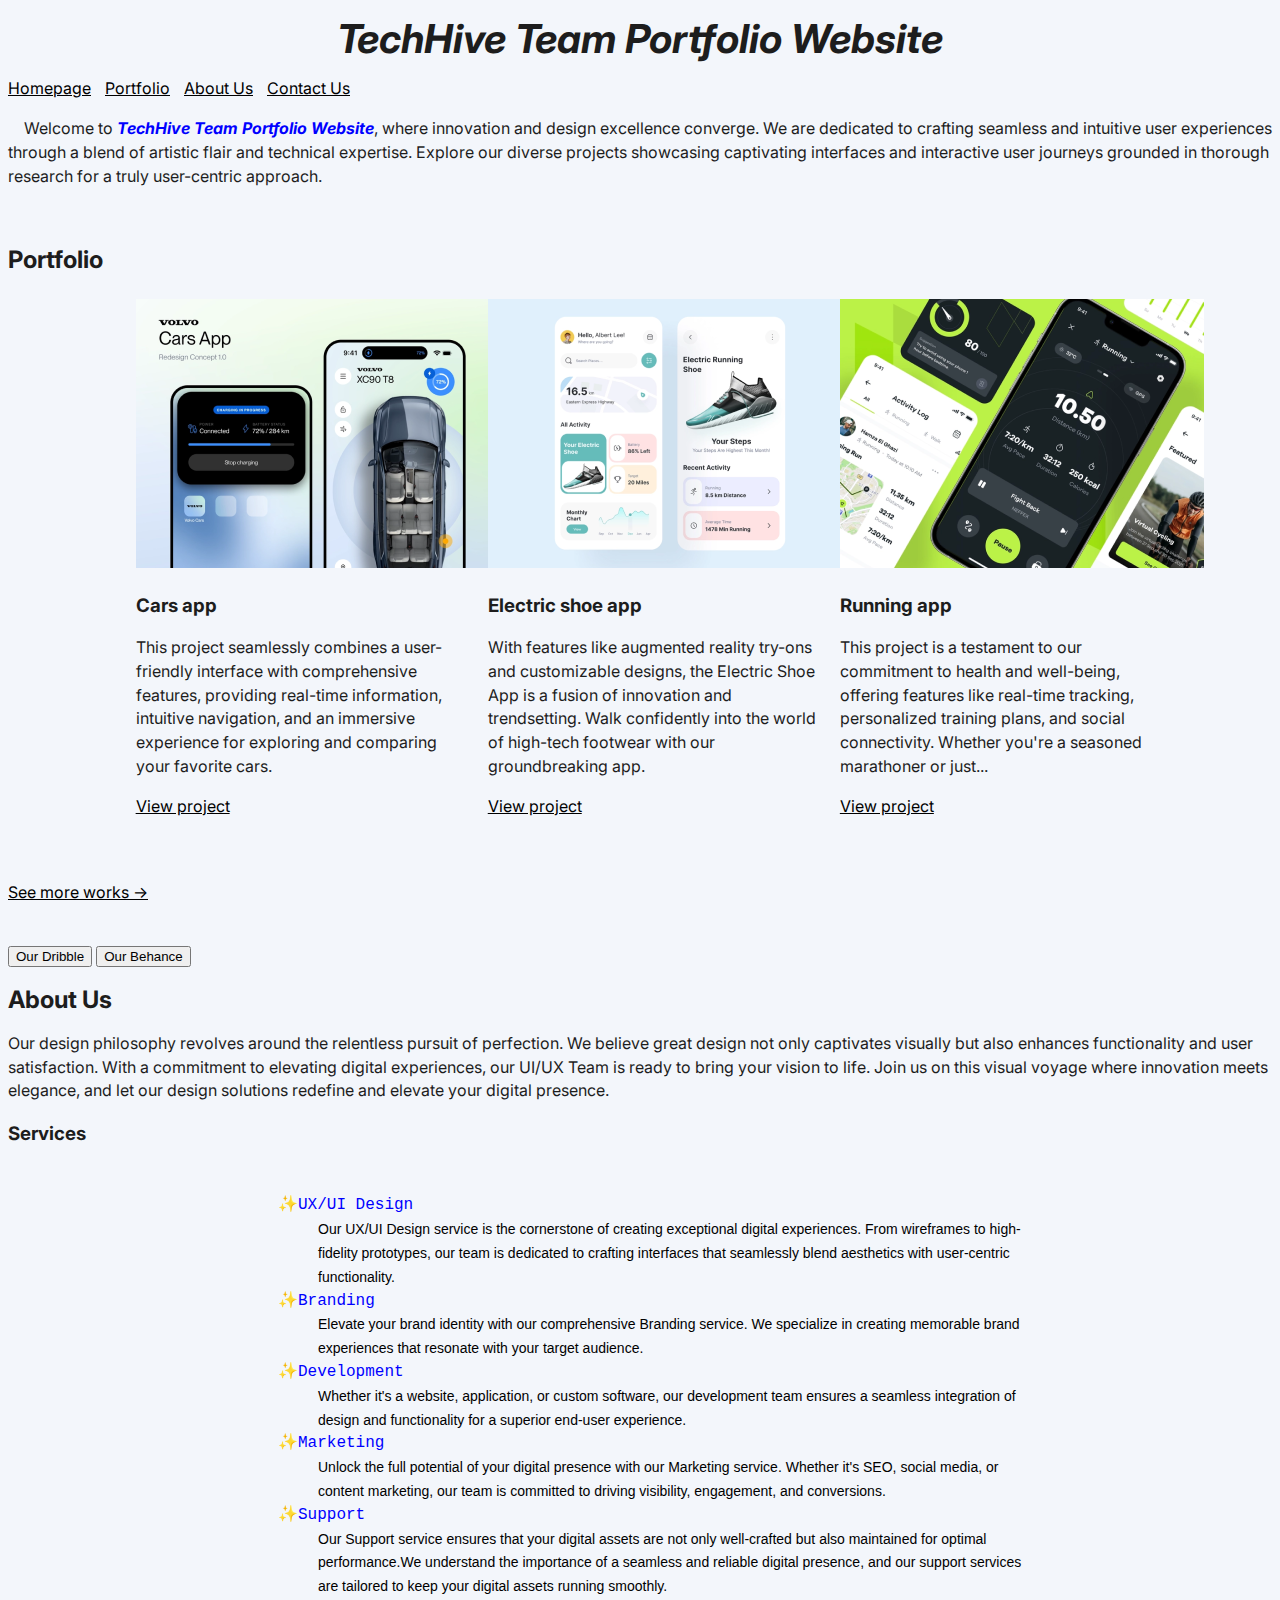
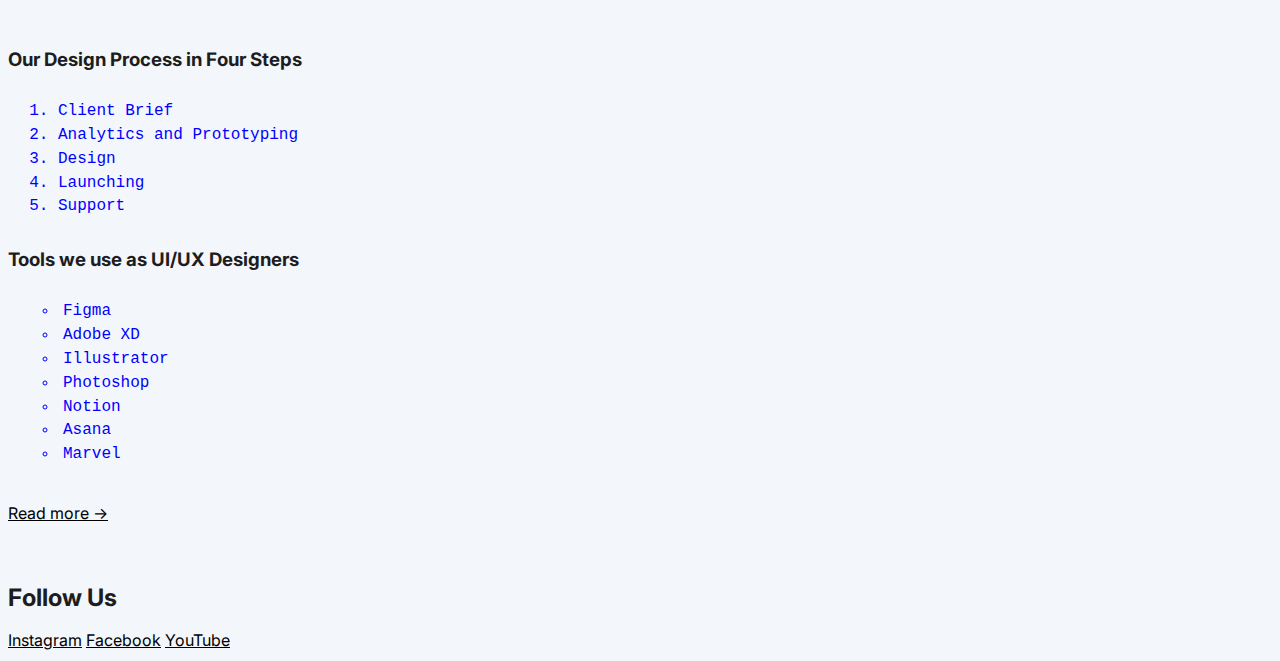
==== commit 2f2d222a: "Lab7-JSevents" ====
--- a/index.html
+++ b/index.html
@@ -16,7 +16,7 @@
         <a href="contact.html">Contact Us</a>
     </div>
    <div>
-    <p style="font-size: 18px;">Welcome to <span>TechHive Team Portfolio Website</span>, where innovation and design excellence converge.
+    <p>Welcome to <span>TechHive Team Portfolio Website</span>, where innovation and design excellence converge.
         We are dedicated to crafting seamless and intuitive user experiences through a blend of artistic flair and technical expertise. Explore our diverse projects showcasing captivating interfaces and interactive user journeys grounded in thorough research for a truly user-centric approach.</p>
    </div>
   
@@ -38,7 +38,7 @@
             <div>
                 <img src="img/Rectangle 11runningapp.png" alt="">
                 <h3>Running app</h3>
-                <p>This project is a testament to our commitment to health and well-being, offering features like real-time tracking, personalized training plans, and social connectivity. Whether you're a seasoned marathoner or just starting your fitness journey.</p>
+                <p>This project is a testament to our commitment to health and well-being, offering features like real-time tracking, personalized training plans, and social connectivity. Whether you're a seasoned marathoner or just...</p>
                 <a href="project.html">View project</a>
             </div>
     </div>
@@ -46,7 +46,9 @@
 <div class="see-more">
     <a href="portfolio.html#works" target="_blank"  >See more works</a>
 </div>
+
 <button onclick="changeLoc()">Our Dribble</button>
+<button id="toBehance">Our Behance</button>
 
 
 <h2 id="aboutHeader">About Us</h2>
@@ -75,7 +77,7 @@
         <li>Support</li>
 </ol>
 <h3>Tools we use as UI/UX Designers</h3>
-<ul>
+<ul id="tools">
         <li>Figma</li>
         <li>Adobe XD</li>
         <li>Illustrator</li>
@@ -89,24 +91,13 @@
         <a href="about.html" target="_blank">Read more</a>
 </div>
 
-    <button onclick="dialog()">Rate us</button>
-    <button onclick="compareStrings()">Play a game</button>
-    <button onclick="showPageAuthor('Токарська', 'Аліна', position = 'веб-розробник')">Show author info</button>
+  
 
     <h2>Follow Us</h2>
     <a href="https://www.google.com.ua/?hl=uk">Instagram</a>
     <a href="https://www.google.com.ua/?hl=uk">Facebook</a>
     <a href="https://www.google.com.ua/?hl=uk">YouTube</a>
 
-    
-    <script>
-            let name = prompt("What is your name?","name")
-            alert("Welcome to our site,"+name);
-            let answer = confirm("Are you interested in UI/UX design?")
-
-            document.body.style.background ="white";
-            setTimeout(()=>document.body.style.background ="",30000)
-    </script>
 
     <script src="script.js"></script>
 </body>
--- a/styles.css
+++ b/styles.css
@@ -14,8 +14,10 @@
     margin-right: 10px;
 }
 
-
-
+/* lab6 */
+.highlight{
+    color:brown;
+}
 
 
 /* lab5 */
@@ -38,8 +40,9 @@
 }
 .projects div{
     
-    width: 30%;
+    width: 29.3%;
     margin-right: 0.3em;
+    padding: 7px;
   
 }
 div.projects{
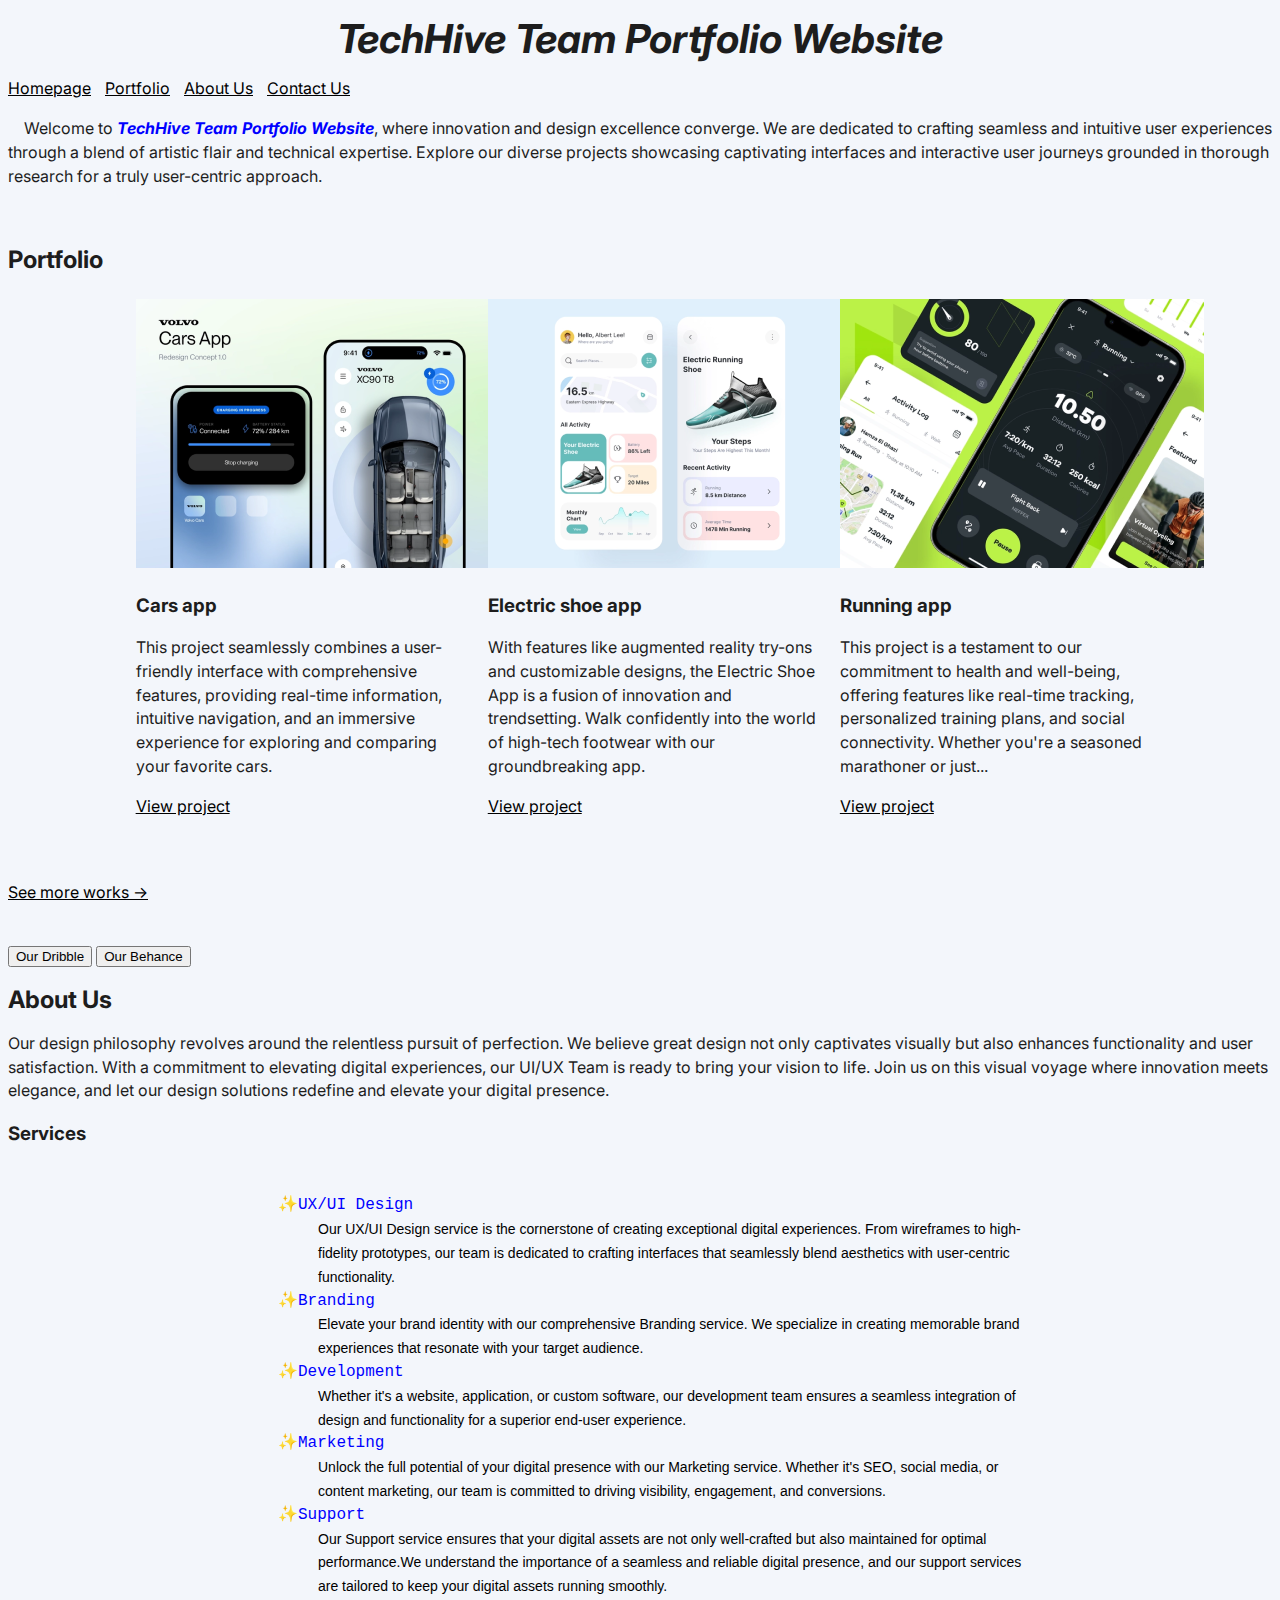
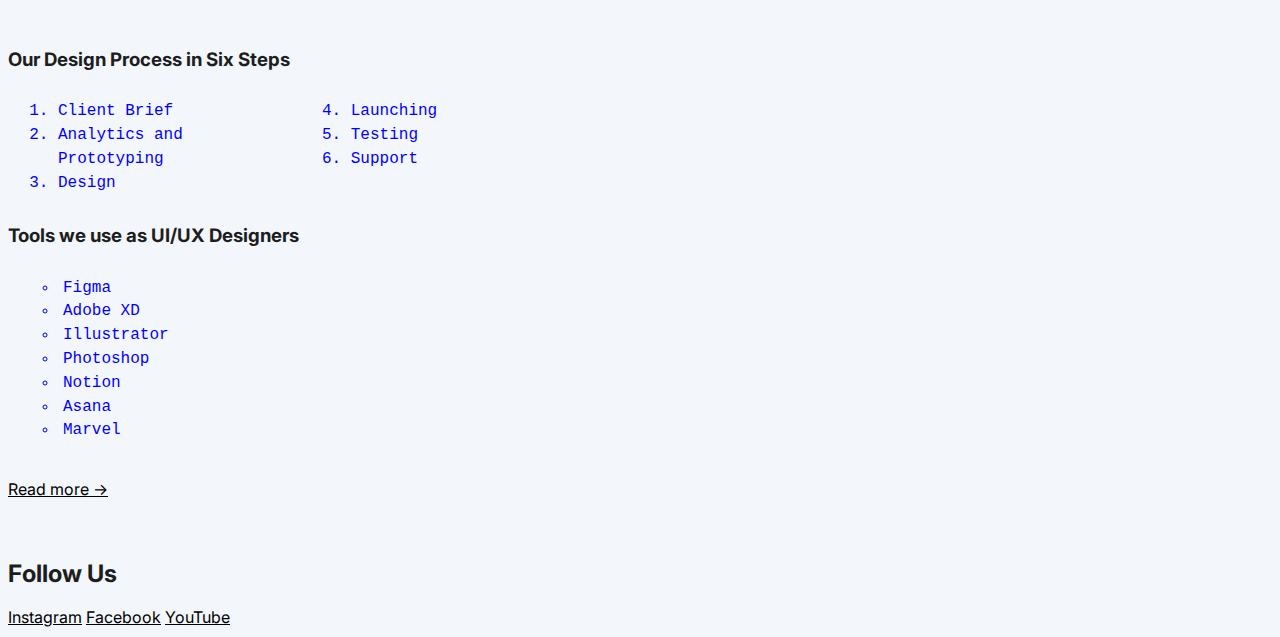
==== commit 3de6e595: "Lab8-DragnDropJS" ====
--- a/index.html
+++ b/index.html
@@ -68,13 +68,19 @@
         <dt>Support</dt>
         <dd>Our Support service ensures that your digital assets are not only well-crafted but also maintained for optimal performance.We understand the importance of a seamless and reliable digital presence, and our support services are tailored to keep your digital assets running smoothly.</dd>
 </dl>
-<h3>Our Design Process in Four Steps</h3>
-<ol>
-        <li>Client Brief</li>
-        <li>Analytics and Prototyping</li>
-        <li>Design</li>
-        <li>Launching</li>
-        <li>Support</li>
+<h3>Our Design Process in Six Steps</h3>
+<ol >
+    <div class="mover-div">
+        <li class="mover">Client Brief</li>
+        <li class="mover">Analytics and Prototyping</li>
+        <li class="mover">Design</li>
+    </div>
+    <div class="simpleh-div">
+        <li class="simpleh">Launching</li>
+        <li class="simpleh">Testing</li>
+        <li class="simpleh">Support</li>
+    </div>
+        
 </ol>
 <h3>Tools we use as UI/UX Designers</h3>
 <ul id="tools">
--- a/styles.css
+++ b/styles.css
@@ -14,9 +14,49 @@
     margin-right: 10px;
 }
 
+/* lab8 */
+#pins{
+    display: flex;
+    margin-bottom: 20px;
+
+}
+.description{
+    margin-top: 10px;
+    margin-bottom: 5px;
+    font-style: italic;
+    opacity: 70%;
+    color: blue;
+}
+.pin img{
+    width: 30px;
+    height: 30px;
+   
+   
+}
+.pin{
+    margin-right: 5px;
+    cursor: grab;
+    /* opacity: 70%; */
+}
+
+ol{
+    display: flex;
+}
+.mover-div{
+    margin-right: 60px;
+}
+.mover,.simpleh {
+    cursor: default;
+}
+
+
 /* lab6 */
 .highlight{
     color:brown;
+}
+
+#tools li{
+    cursor:pointer;
 }
 
 
